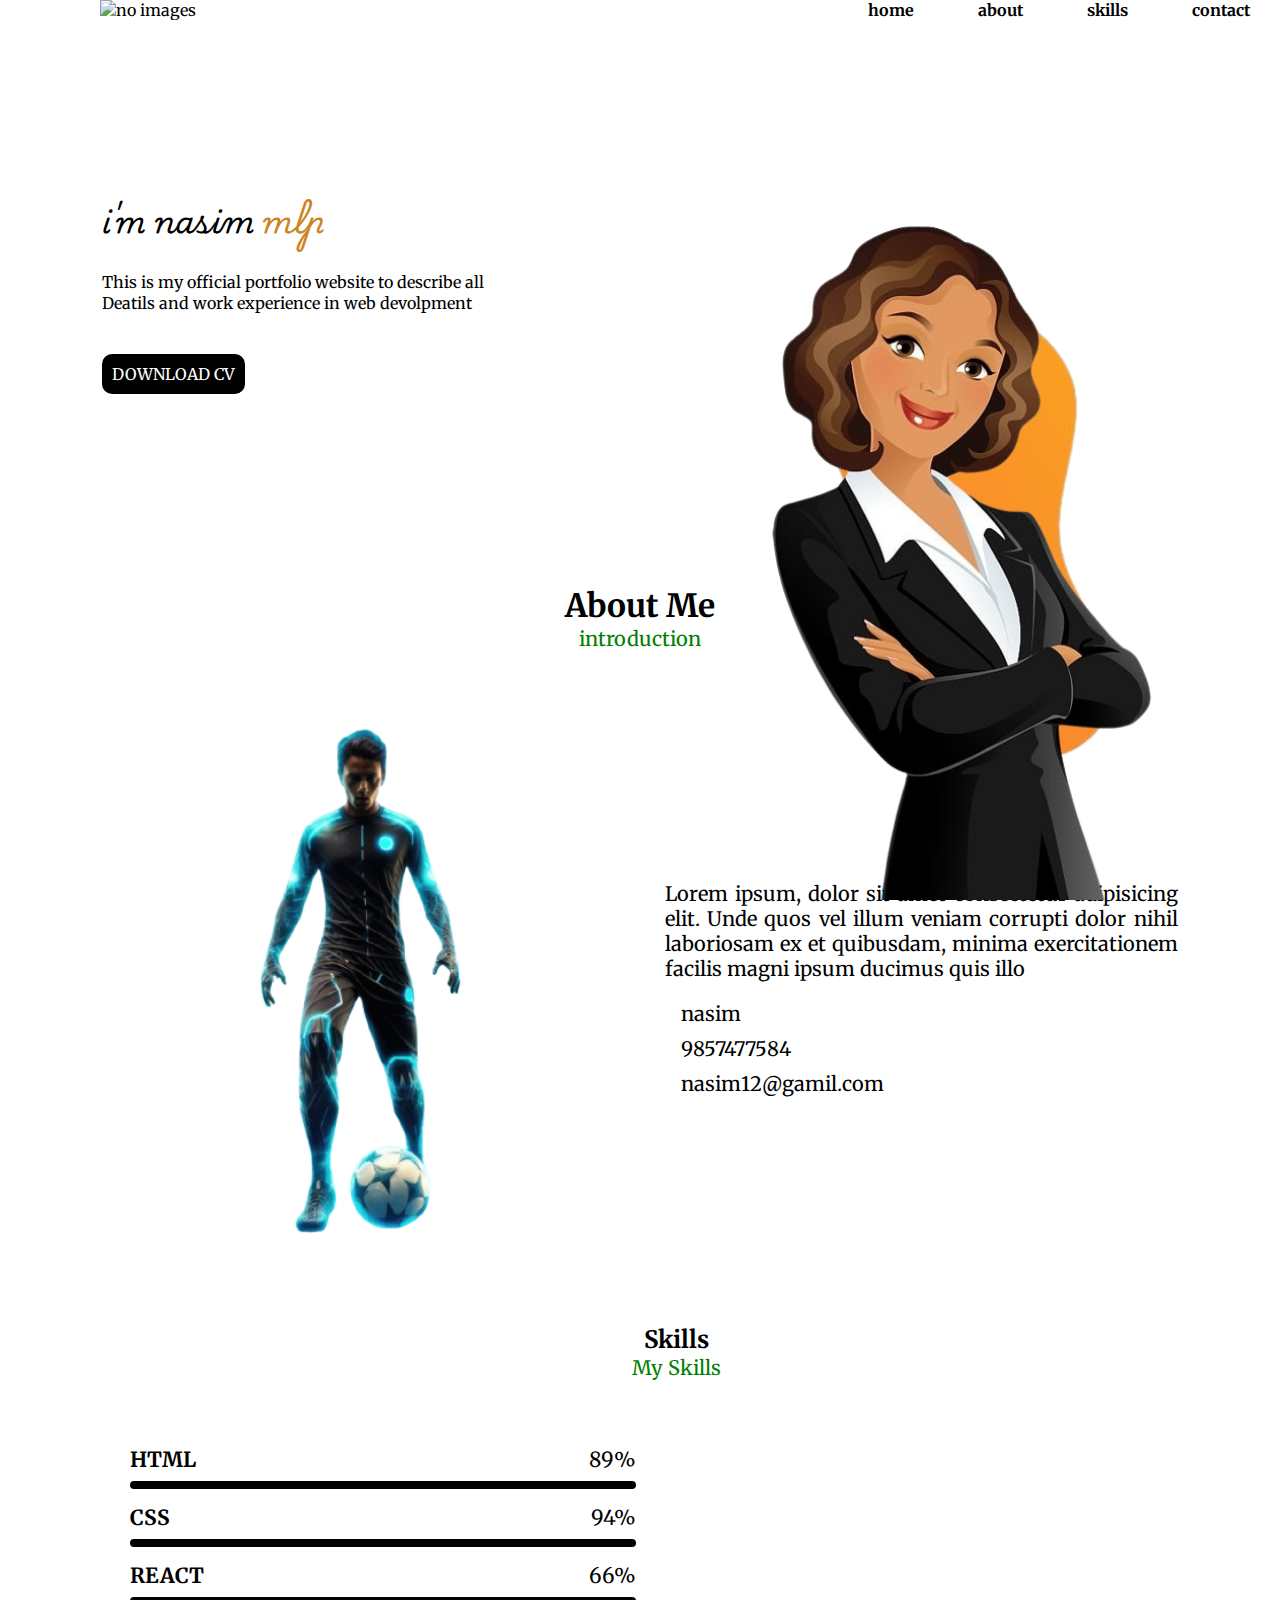
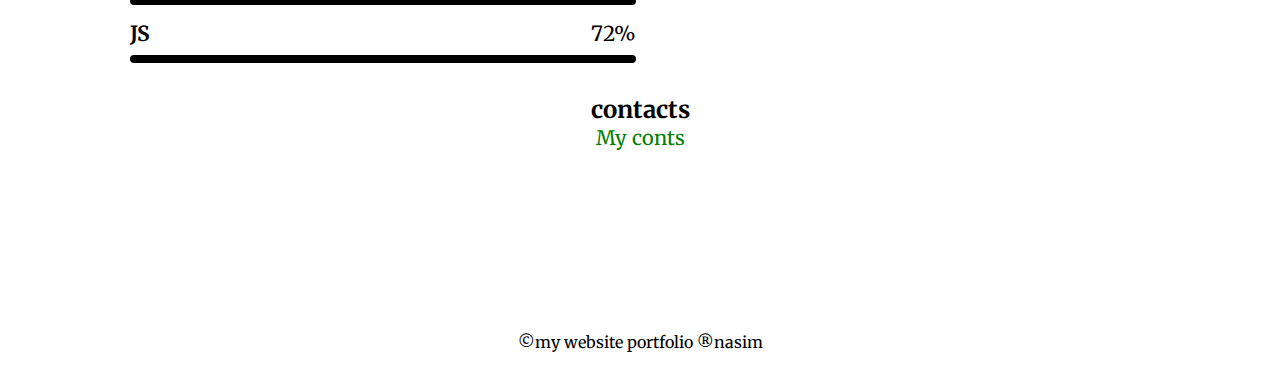
==== index.html @ 5ad1f88e "portfolio v1" ====
<!DOCTYPE html>
<html lang="en">
  <head>
    <meta charset="UTF-8" />
    <meta name="viewport" content="width=device-width, initial-scale=1.0" />
    <title>PORTFOLIO</title>
    <link rel="stylesheet" href="./first.css" />
    <!-- fontawesome link -->
    <link
      rel="stylesheet"
      href="https://cdnjs.cloudflare.com/ajax/libs/font-awesome/6.6.0/css/all.min.css"
      integrity="sha512-Kc323vGBEqzTmouAECnVceyQqyqdsSiqLQISBL29aUW4U/M7pSPA/gEUZQqv1cwx4OnYxTxve5UMg5GT6L4JJg=="
      crossorigin="anonymous"
      referrerpolicy="no-referrer"
    />
    <!-- google font link -->
    <link rel="preconnect" href="https://fonts.googleapis.com" />
    <link rel="preconnect" href="https://fonts.gstatic.com" crossorigin />
    <link     
      href="https://fonts.googleapis.com/css2?family=Merriweather:ital,wght@0,300;0,400;0,700;0,900;1,300;1,400;1,700;1,900&family=Nerko+One&family=Open+Sans:ital,wght@0,300..800;1,300..800&family=Playwrite+CU:wght@100..400&family=Protest+Guerrilla&display=swap"
      rel="stylesheet"
    />
    <!-- animate style -->
    <head>
      <link
        rel="stylesheet"
        href="https://cdnjs.cloudflare.com/ajax/libs/animate.css/4.1.1/animate.min.css"
      />
      <!-- aos animation -->
      <link href="https://unpkg.com/aos@2.3.1/dist/aos.css" rel="stylesheet">
    </head>
  </head>

  <body>
    <div id="container">
      <!-- navbar -->
      <nav>
        <!-- logo -->
        <img
          class="logo"
          src="https://encrypted-tbn0.gstatic.com/images?q=tbn:ANd9GcQtFBzkzW1oSSqcEB0Rq_4Nia5HsOHB7RTOVw&s"
          alt="no images"
        />
        <!-- links -->
        <ul>
          <li class="list-items"><a class="list" href="#home">home</a></li>
          <li class="list-items"><a class="list" href="#about">about</a></li>
          <li class="list-items"><a class="list" href="#skill">skills</a></li>
          <li class="list-items"><a class="list" href="#contact">contact</a></li>
        </ul>
      </nav>
      <!-- home -->
      <section id="home">
        <div class="home-content">
          <h1 class="animate__animated animate__fadeInTopLeft" id="username">i'm nasim <span id="lname">mlp</span></h1>
          <p id="user-details">
            This is my official portfolio website to describe all
            <br />
            Deatils and work experience in web devolpment
          </p>
          <a id="download" href="./images/Nasimudheen.pdf" download=""
            >DOWNLOAD CV</a
          >
        </div>
        <!-- home-image -->
        <div class="home-img">
          <!-- shape -->
          <img id="shape" class="group1" src="./images/shape1.png" alt="" />
          <!-- girl -->
          <img id="girl" class="group1" src="./images/girl.png" alt="" />
        </div>
      </section>
      <!-- about -->
      <section id="about">
        <div class="sectionHead">
          <h1 id="mainHead">About Me</h1>
          <span id="subHead">introduction</span>
        </div>
        <div class="aboutbody">
          <div data-aos="fade-right">
            <img class="img1" src="./images/futuristic-football-soccer-player-with-glowing-lights-removebg-preview.png " alt="no image" />
          </div>
          <div class="aboutContent">
            <p>
              Lorem ipsum, dolor sit amet consectetur adipisicing elit. Unde
              quos vel illum veniam corrupti dolor nihil laboriosam ex et
              quibusdam, minima exercitationem facilis magni ipsum ducimus quis
              illo
            </p>
            <div class="informations">
              <div class="infobox">
                <i class="fa-solid fa-user"></i>
              <span>nasim</span> </div>
              <div class="infobox">
                <i class="fa-solid fa-phone"></i>
              <span>9857477584</span> </div>
              <div class="infobox">
                <i class="fa-solid fa-envelope"></i>
              <span>nasim12@gamil.com</span> </div>
          </div>
        </div>
      </section>
      <!-- skill -->
      <section id="skill">
        <div class="sectionHead"> 
          <h2 id="mainHead">Skills</h2>
          <span id="subHead">My Skills</span>
          </div>
        <div class="skillContent">
          <div class="progressbars">
    
            <div class="bars">
                <h3 class="mainHead">HTML</h3>
                <span class="barPersentage">89%</span>
                <div class="baseBar"></div>
                <div data-aos="fade-right"
                data-aos-offset="300"
                data-aos-easing="ease-in-sine" class="baseBar htmlBar"></div>
              
            </div>
            <div class="bars">
                <h3 class="mainHead">CSS</h3>
                <span class="barPersentage">94%</span>
                <div class="baseBar"></div>
                <div data-aos="fade-right"
                data-aos-offset="300"
                data-aos-easing="ease-in-sine" class="baseBar cssBar"></div>
              
            </div>
            <div class="bars">
                <h3 class="mainHead">REACT</h3>
                <span class="barPersentage">66%</span>
                <div class="baseBar"></div>
                <div data-aos="fade-right"
                data-aos-offset="300"
                data-aos-easing="ease-in-sine" class="baseBar reactBar"></div>
              
            </div>
              <div class="bars">
                <h3 class="mainHead">JS</h3>
                <span class="barPersentage">72%</span>
                <div class="baseBar"></div>
                <div data-aos="fade-right"
                data-aos-offset="300"
                data-aos-easing="ease-in-sine" class="baseBar jsBar"></div>            
            </div>
          </div>
          <div class="Skillimage"  data-aos="fade-down-left">
            <img width="100%" class="myskill" src="./images/skill.jpeg" alt="">
          </div>
        </div>
    </section>
      
       </section>
      <!-- contact -->
      <section id="contact">
        <div class="sectionHead"> 
          <h2 id="mainHead">contacts</h2>
          <span id="subHead">My conts</span>
          </div>
          <div class="iconscolle">
            <!-- linkedin -->
             <div class="icons">
              <a href="" target="_blank"><i class="fa-brands fa-linkedin brands"></i></a>
             </div>
             <!-- github -->
             <div class="icons">
              <a href="" target="_blank"><i class="fa-brands fa-square-github brands"></i></i></a>
             </div>
              <!-- twitter -->
              <div class="icons">
                <a href="" target="_blank"><i class="fa-brands fa-twitter brands"></i></a>
               </div>
               <!-- facebook -->
               <div class="icons">
                <a href="" target="_blank"><i class="fa-brands fa-facebook brands"></i></a>
               </div>
                <!-- mail -->
                <div class="icons">
                  <a href="" target="_blank"><i class="fa-solid fa-envelope brands"></i></a>
                 </div>
                 <!-- instagram -->
                 <div class="icons">
                  <a href="https://www.instagram.com/nasym_._?igsh=aGU0aHZiNHk4bndl" target="_blank"><i class="fa-brands fa-instagram brands"></i></a>
                 </div>
          </div>
          </section>
      <!--footer  -->
      <footer>
        <p id="copy">&copy;my website portfolio &reg;nasim</p>
        <div class="icons uparrow">
          <a href="#container" target="_blank"><i class="fa-solid fa-angle-up brands"></i></a>
         </div>
      </footer>
    </div>
  </body>
  <!-- aos script -->
  <script src="https://unpkg.com/aos@2.3.1/dist/aos.js"></script>
  <script>
    AOS.init();
  </script>
</html>
---- first.css ----
*{
    margin: 0px;
    padding: 0px;
    font-family: "Merriweather", serif;
    box-sizing: border-box;
}
#container{
    width: 100%;
    height: 100vh;
    position: relative;
}
nav{
    display: flex;
    justify-content: space-between;
    align-items: center;
    margin-left: 100px;
}
.logo{
    width: 150px;
}
.list-items{
    list-style: none;
    display: inline;
    margin: 0px 30px;
}
.list{
    color: black;
    font-weight: 700;
    text-decoration: none;
}
.list:hover{
    color: red;
    text-decoration: underline;
}
.home-content{
    margin: 13% 0px 0px 8%;
    /* margin-left: 13%;
    margin-right: 0px;
    margin-top: 8%; */
}
#username{
    font-size: 30px;
    margin-bottom: 20px;
    font-family: "Playwrite CU", system-ui;
}
#lname{
    font-family: "Playwrite CU", system-ui;
    color: rgb(205, 131, 33);
}
#user-details{
    line-height: 1.3;
}
#download{
    text-decoration: none;
    background-color: black;
    color: white;
    padding: 10px;
    border-radius: 10px;
    display: inline-block;
    margin-top: 40px;
}
.home-img{
    width: 45%;
    height: 75%;
    position: absolute;
    /* display: flexbox; */
    bottom: 0px;
    /* right: 30px; */
    right: 30px;
}
.group1{
    position: absolute;
    height: 100%;
    bottom: 0px;
    left: 50%;
    transform: translateX(-50%);
}
.home-img:hover #shape{
    bottom: 70px;
}
.home-img:hover #girl{
    left: 40%;
}
#about{
    margin: 15% 8% 0px 8%;
}
.sectionHead{
    text-align: center;
}
.mainHead{
    font-size: 30px;
}
#subHead{
    font-size: 20px;
    color: green;
}
.aboutbody{
    margin-top: 20px;
    display: grid;
    grid-template-columns: repeat(2, 1fr);
    gap: 50px;
    align-items: center;
}
.img1{
    width: 100%;
}
.aboutContent{
    font-size: 20px;
    text-align: justify;
}
.informations{
    margin-top: 1.3rem;
}
.infobox{
    margin-bottom: 10px;

}
.infobox>span{
    margin-left: 1rem;
}
/* .img2{
    width: 100%; */
    /* height: 300px;
} */
#skill{
    margin: 8px 8px 0px 80px;
}
.skillContent{
    display: grid;
    grid-template-columns: repeat(2,1fr);
    align-items: center;
    gap: 5rem;
    margin-top: 20px;
}
.bars{
    display: flex;
    justify-content: space-between;
    align-items: center;
    position: relative;
    padding: 1rem 0px;
    margin-left: 50PX;
}
.mainHead, .barPersentage{
    font-weight: 500px;
    font-size: 1.3rem;
}
.baseBar{
    width: 100%;
    height: 0.5rem;
    background-color: black;
    border-radius: 10px;
    position: absolute;
    bottom: 0px;
}
.htmlBar{
    background-color: orangered;
    width: 89%;
}
.cssBar{
    background-color: orangered;
    width: 94%;
}
.reactBar{
    background-color: orangered;
    width: 66%;
}
.jsBar{
    background-color: orangered;
    width: 72%;
}
.contact{
    margin: 8% 8% 0px 8%;
}
.iconscolle{
    display: flex;
    justify-content: center;
    align-items: center;
    margin-top: 30px;
}
.icons{
    width: 50px;
    height: 50px;
    border-radius: 50%;
    display: flex;
    justify-content: center;
    align-items: center;
    margin-left: 6px;
}
.brands{
    color: black;
    font-size: 2rem;
    
}
.icons:hover{
    background-image: linear-gradient(to bottom right, yellow,blue);
}
.icons:hover .brands{
    color: white;
    /* animation */
    animation: rotate 3s;
}
@keyframes rotate{
    0%{
        transform: rotate(30deg);
    }
    20%{
        transform: rotate(-30deg);
    }
    40%{
        transform: rotate(30deg);
    }
    60%{
        transform: rotate(-30deg);
    }
    80%{
        transform: rotate(30deg);
    }
    100%{
        transform: rotate(-30deg);
    }
}
footer{
    margin-top: 8%;
}
#copy{
    text-align: center;
}
.uparrow{
    float: right;
    margin-top: -30px;
}
html{
    scroll-behavior: smooth;
}
::-webkit-scrollbar{
    width: 10px;
    border-radius: 10px;
}
::-webkit-scrollbar-track{
    background-color: chartreuse;
    border-radius: 10px;

}
::-webkit-scrollbar-thumb{
    border-radius: 10px;
    background-color: yellow;
}
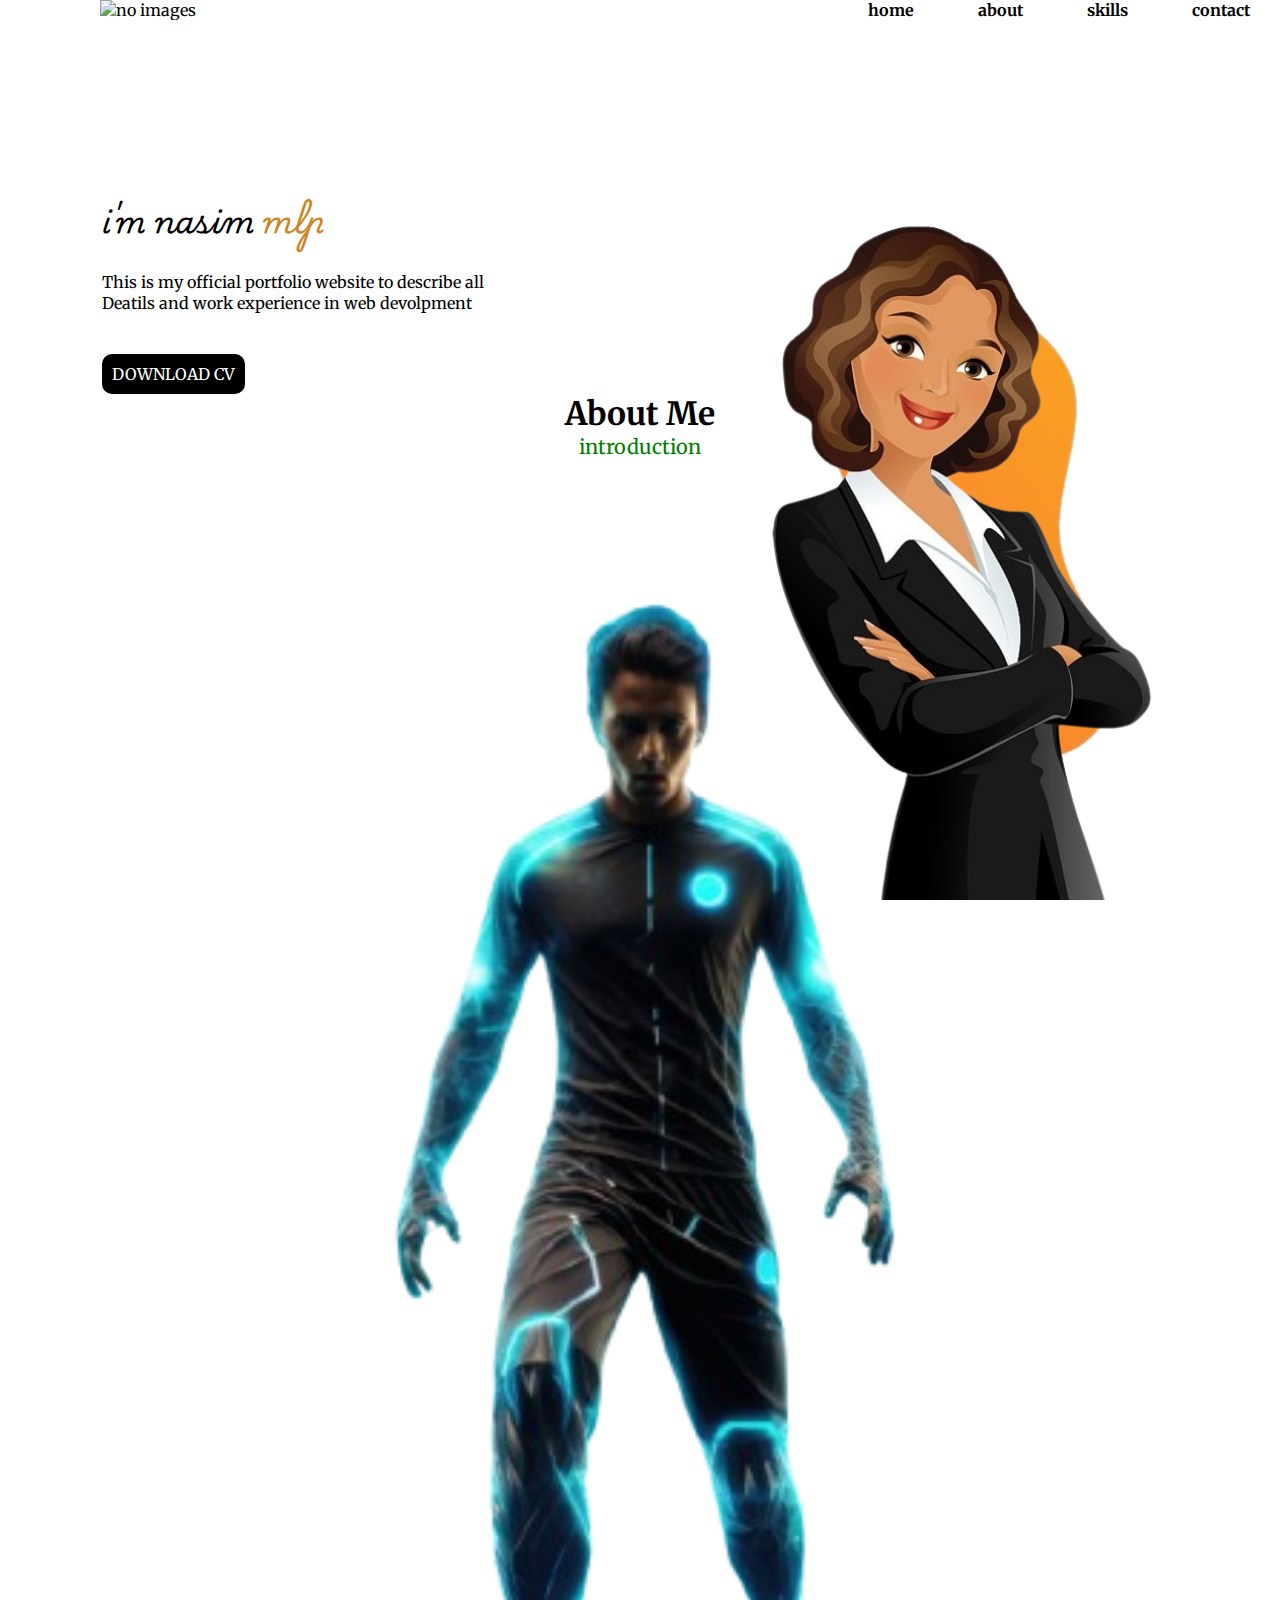
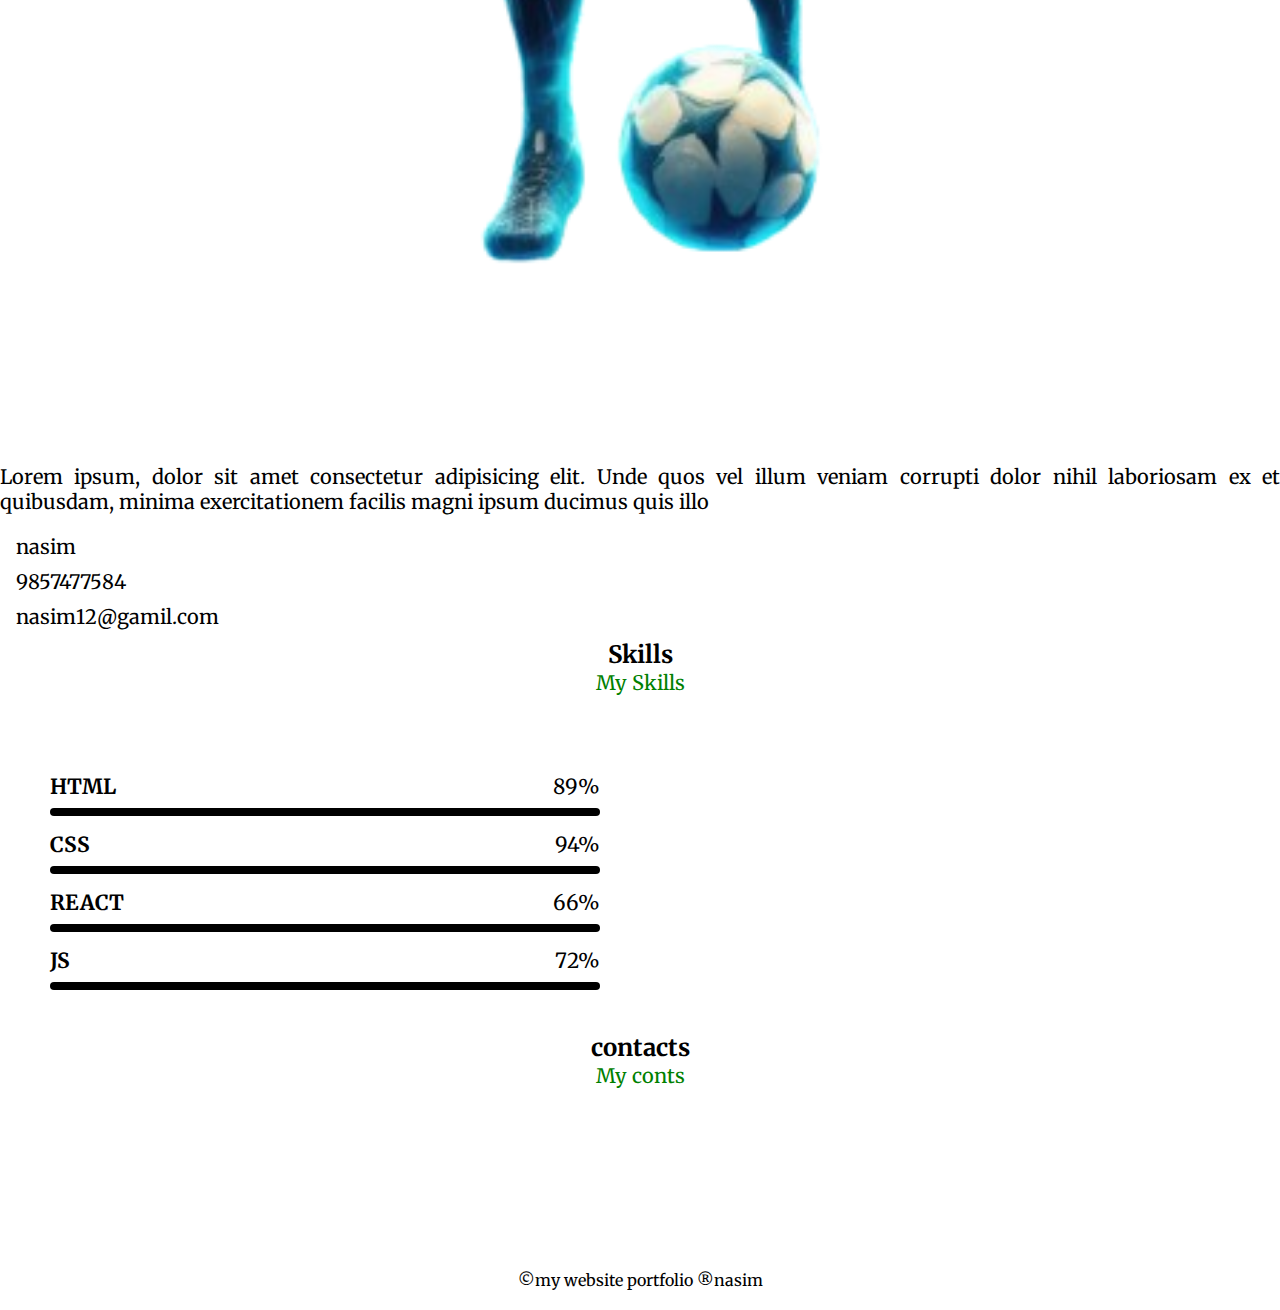
==== commit 2a668578: "portfolio v1" ====
--- a/index.html
+++ b/index.html
@@ -71,12 +71,12 @@
         </div>
       </section>
       <!-- about -->
-      <section id="about">
+      <section id="aboutme">
         <div class="sectionHead">
           <h1 id="mainHead">About Me</h1>
           <span id="subHead">introduction</span>
         </div>
-        <div class="aboutbody">
+        <div class="aboutbodyss">
           <div data-aos="fade-right">
             <img class="img1" src="./images/futuristic-football-soccer-player-with-glowing-lights-removebg-preview.png " alt="no image" />
           </div>
@@ -101,7 +101,7 @@
         </div>
       </section>
       <!-- skill -->
-      <section id="skill">
+      <section id="skillt">
         <div class="sectionHead"> 
           <h2 id="mainHead">Skills</h2>
           <span id="subHead">My Skills</span>
